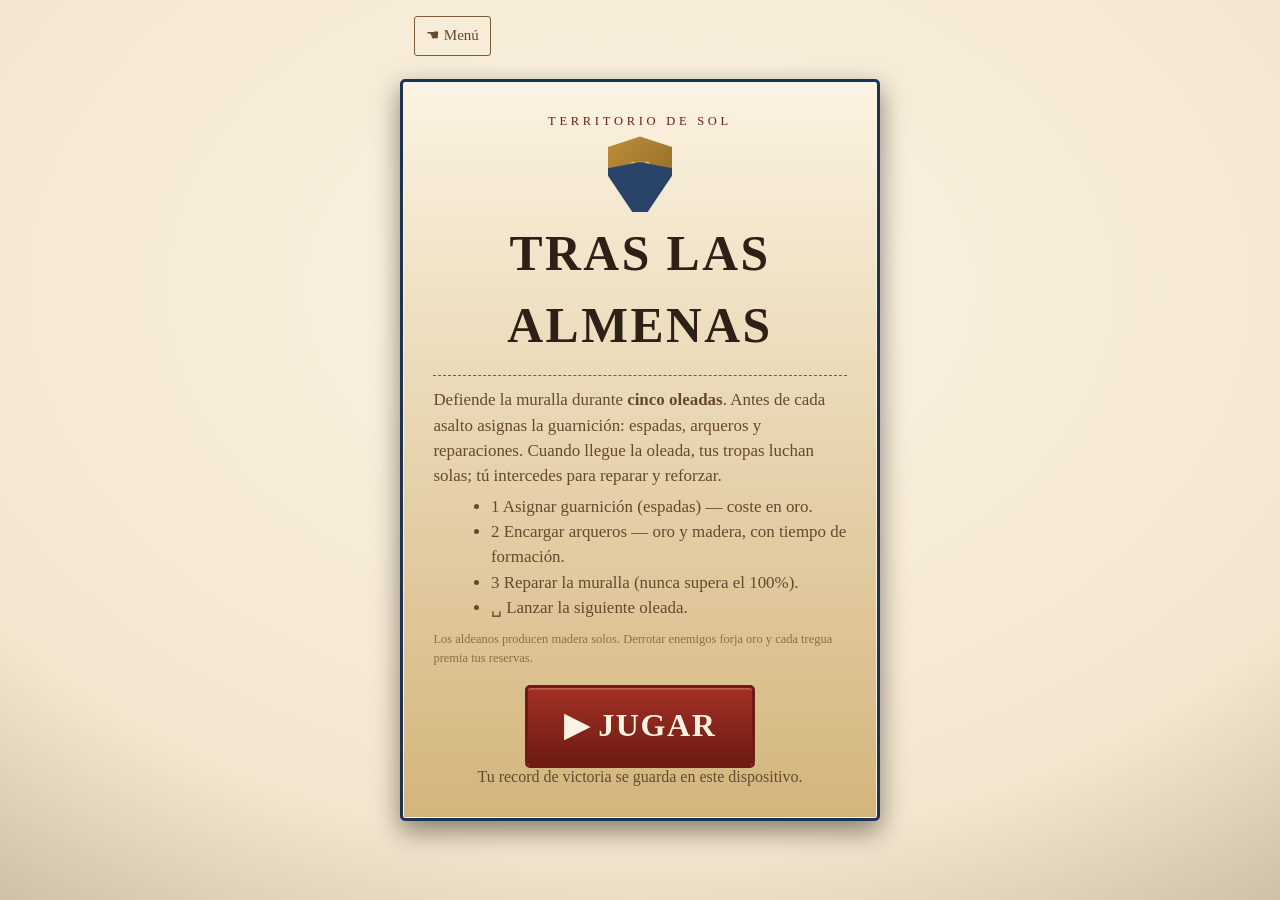
==== castillo.html @ dc5b3a31 "Minijuegos medievales (Sol solo): almenas, fragua y mensajero" ====
<!doctype html>
<html lang="es">
<head>
  <meta charset="utf-8">
  <meta name="viewport" content="width=device-width, initial-scale=1, viewport-fit=cover">
  <title>Tras las Almenas · Minijuegos Medievales</title>
  <link rel="stylesheet" href="style.css">
</head>
<body class="juego castillo">

<div class="marco">

  <a class="volver" href="index.html">Menú</a>
  <h1 class="titulo-juego">Tras las Almenas</h1>

  <!-- Pantalla de título (convenio del verificador) -->
  <div class="overlay" id="mj-titulo">
    <section class="panel-titulo">
      <div class="reino">Territorio de Sol</div>
      <div class="crest" role="img" aria-label="Escudo"></div>
      <h2>Tras las Almenas</h2>
      <div class="mecanica-texto">
        <p>Defiende la muralla durante <strong>cinco oleadas</strong>. Antes de cada asalto asignas
        la guarnición: espadas, arqueros y reparaciones. Cuando llegue la oleada, tus tropas luchan
        solas; tú intercedes para reparar y reforzar.</p>
        <ul>
          <li><span aria-hidden="true">1</span> Asignar guarnición (espadas) — coste en oro.</li>
          <li><span aria-hidden="true">2</span> Encargar arqueros — oro y madera, con tiempo de formación.</li>
          <li><span aria-hidden="true">3</span> Reparar la muralla (nunca supera el 100%).</li>
          <li><span aria-hidden="true">␣</span> Lanzar la siguiente oleada.</li>
        </ul>
        <p class="nota">Los aldeanos producen madera solos. Derrotar enemigos forja oro y cada tregua
        premia tus reservas.</p>
      </div>
      <button class="btn btn-jugar" id="btn-jugar" aria-label="Jugar Tras las Almenas">JUGAR</button>
      <p class="muted">Tu record de victoria se guarda en este dispositivo.</p>
    </section>
  </div>

  <!-- HUD -->
  <div class="hud" id="mj-hud" hidden>
    <span class="chip">🏰 <span class="etq">Muro</span> <span class="val" id="hud-muro">100%</span></span>
    <span class="chip">🪙 <span class="val" id="hud-oro">34</span></span>
    <span class="chip">🪵 <span class="val" id="hud-madera">10</span></span>
    <span class="chip">🪨 <span class="val" id="hud-piedra">8</span></span>
    <span class="chip">⚔ <span class="etq">Oleada</span> <span class="val" id="hud-oleada">1/5</span></span>
    <span class="chip">💀 <span class="etq">Bajas</span> <span class="val" id="hud-bajas">0</span></span>
    <div class="barra barra--lacre" role="progressbar" aria-label="Vida de la muralla" aria-valuenow="100" aria-valuemin="0" aria-valuemax="100" id="barra-muro">
      <span class="lleno" id="fill-muro" style="width:100%"></span>
    </div>
  </div>

  <!-- Escenario -->
  <div class="escenario">
    <canvas id="lienzo" width="640" height="360" aria-label="Campo de batalla: la muralla vista de perfil"></canvas>
    <div class="manto" aria-hidden="true"></div>
  </div>
  <p class="nota-canvas" id="mini-estado" role="status" aria-live="polite">Preparándote…</p>

  <!-- Paneles de reserva -->
  <div class="paneles" id="mj-paneles" hidden>
    <section class="panel">
      <h4>Guarnición</h4>
      <div class="filera"><span>Espadas</span><span class="val" id="pan-espadas">1</span></div>
      <div class="filera"><span>Arqueros</span><span class="val" id="pan-arqueros">0</span></div>
      <div class="progreso" id="forma-envol" hidden><span class="lleno" id="barra-forma" style="width:0%"></span></div>
    </section>
    <section class="panel">
      <h4>Reserva</h4>
      <div class="filera"><span>Monedas</span><span class="val" id="pan-monedas">34</span></div>
      <div class="filera"><span>Madera</span><span class="val" id="pan-madera">10</span></div>
      <div class="filera"><span>Piedra</span><span class="val" id="pan-piedra">8</span></div>
      <div class="filera"><span>Muro</span><span class="val" id="pan-muro">100%</span></div>
    </section>
  </div>

  <!-- Controles táctiles -->
  <div class="controles" id="mj-controles" hidden>
    <button class="tbtn" id="bt-asignar" aria-label="Reclutar una espada en la guarnición"><span class="tecla">1</span>Asignar</button>
    <button class="tbtn" id="bt-flechas" aria-label="Encargar un arquero"><span class="tecla">2</span>Flechas</button>
    <button class="tbtn" id="bt-reparar" aria-label="Reparar la muralla"><span class="tecla">3</span>Reparar</button>
    <button class="tbtn tbtn--lacre" id="bt-oleada" aria-label="Lanzar la siguiente oleada"><span class="tecla">␣</span>Oleada</button>
  </div>

</div>

<!-- Pantalla final (victoria/derrota) -->
<div class="overlay" id="mj-fin" hidden>
  <section class="panel-titulo panel--victoria">
    <div class="reino">Territorio de Sol</div>
    <div class="crest" role="img" aria-label="Escudo"></div>
    <h2 id="fin-titulo">Victoria</h2>
    <p id="fin-sub" class="muted">Las cinco oleadas han sido repelidas.</p>
    <div class="datos-grid" id="fin-datos"></div>
    <p class="record" id="fin-record"></p>
    <button class="btn btn--oro btn-rejugar" id="btn-rejugar" aria-label="Jugar de nuevo">Jugar de nuevo</button>
  </section>
</div>

<script>
(function () {
  "use strict";
  var $ = document.getElementById.bind(document);
  var lienzo = $("lienzo");
  var ctx = lienzo.getContext("2d");
  var reduce = (window.matchMedia && window.matchMedia("(prefers-reduced-motion: reduce)").matches);

  /* ------------------------------------------------------------------
     Geometría lógica (canvas 640x360)
     ------------------------------------------------------------------ */
  var W = 640, H = 360, G = 288;          // suelo en y=288
  var MURALLA_X = 366;                    // cara frontal de la muralla
  var GOLPE_X = 330;                      // donde se detienen los enemigos a asaltar
  var PUERTA_X = 432;                     // centro de arte de la puerta

  /* ------------------------------------------------------------------
     Economía
     ------------------------------------------------------------------ */
  var MURO_MAX = 100;
  var COSTO_ESPADA = 12;
  var COSTO_ARCO_ORO = 12, COSTO_ARCO_MADERA = 6;
  var TIEMPO_FORMA = 3.6;
  var COSTO_REPARO_ORO = 3, COSTO_REPARO_PIEDRA = 4, REPARO_CURA = 6;
  var TIC_ALDEANO = 2.4, MADERA_ALDEANO = 1;
  var DPS_ESPADA = 6, DANO_ARCO = 9;
  var BONO_BASE = 4;
  var ORO_MUERTO = { inf: 6, ariete: 16, torre: 22 };

  /* ------------------------------------------------------------------
     Enemigos: hp, velocidad, daño a muralla, cadencia, altura de arte
     ------------------------------------------------------------------ */
  var EST = {
    inf:    { hp: 34,  spd: 20, dmg: 6,  cd: 2.2, h: 26 },
    ariete: { hp: 110, spd: 8,  dmg: 17, cd: 2.1, h: 30 },
    torre:  { hp: 180, spd: 4,  dmg: 9,  cd: 0.5, h: 92 }
  };

  function composicion(n) {
    if (n === 1) return { inf: 7 };
    if (n === 2) return { inf: 8, ariete: 1 };
    if (n === 3) return { inf: 5, ariete: 2 };          // pico
    if (n === 4) return { inf: 7, ariete: 1, torre: 1 }; // recuperación
    if (n === 5) return { inf: 4, ariete: 2, torre: 2 }; // asalto final
    return { inf: 4, ariete: 1, torre: 1 };
  }

  /* ------------------------------------------------------------------
     Estado de partida
     ------------------------------------------------------------------ */
  var estado = "titulo";     // titulo | prep | oleada | victoria | derrota
  var muro, oro, madera, piedra, espadas, arqueros, oleada, bajas;
  var cola = [], enemigos = [], flechas = [], particulas = [];
  var formando = [];         // arqueros en formación {p}
  var aldeanoT = 0, fireT = 0, spawnT = 0, tiempoJuego = 0;

  var rafId = 0, rafCorriendo = false, pausado = false, ultimoT = 0;

  function nuevoDt(ahora) {
    var dt = (ahora - ultimoT) / 1000;
    ultimoT = ahora;
    return Math.min(dt, 0.05);
  }

  /* ------------------------------------------------------------------
     Toast y feedback
     ------------------------------------------------------------------ */
  var toastEl = null;
  function toast(txt, ms) {
    if (toastEl) toastEl.remove();
    toastEl = document.createElement("div");
    toastEl.className = "aviso";
    toastEl.textContent = txt;
    document.body.appendChild(toastEl);
    setTimeout(function () { if (toastEl) { toastEl.remove(); toastEl = null; } }, ms || 2000);
  }
  function flash(b) { b.classList.remove("is-flash"); void b.offsetWidth; b.classList.add("is-flash"); }
  function termino() { return estado === "victoria" || estado === "derrota"; }

  /* ------------------------------------------------------------------
     Acciones de los botones (jamás disabled; si no aplica, feedback)
     ------------------------------------------------------------------ */
  function accionAsignar() {
    if (termino()) return;
    if (oro >= COSTO_ESPADA) { oro -= COSTO_ESPADA; espadas++; toast("⚔ Guarnición reforzada"); }
    else { toast("Sin monedas para la espada (12)"); flash($("bt-asignar")); }
    sincronizarHUD();
  }
  function accionArqueros() {
    if (termino()) return;
    if (formando.length >= 3) { toast("Cuartel lleno: espera la formación"); flash($("bt-flechas")); return; }
    if (oro >= COSTO_ARCO_ORO && madera >= COSTO_ARCO_MADERA) {
      oro -= COSTO_ARCO_ORO; madera -= COSTO_ARCO_MADERA;
      formando.push({ p: 0 });
      toast("🏹 Arquero en formación");
    } else { toast("Faltan 12 monedas y 6 madera"); flash($("bt-flechas")); }
    sincronizarHUD();
  }
  function accionReparar() {
    if (termino()) return;
    if (muro >= MURO_MAX) { toast("La muralla está intacta"); flash($("bt-reparar")); chispas(PUERTA_X, G - 12, 6, "oro"); sincronizarHUD(); return; }
    if (oro >= COSTO_REPARO_ORO && piedra >= COSTO_REPARO_PIEDRA) {
      oro -= COSTO_REPARO_ORO; piedra -= COSTO_REPARO_PIEDRA;
      muro = Math.min(MURO_MAX, muro + REPARO_CURA);
      toast("🧱 Muralla reparada");
      chispas(PUERTA_X, G - 8, 8, "oro");
    } else { toast("Faltan 3 monedas y 4 piedra"); flash($("bt-reparar")); }
    sincronizarHUD();
  }
  function accionOleada() {
    if (termino()) return;
    if (estado === "prep") iniciarOleada();
    else { toast("La horda ya combate"); flash($("bt-oleada")); }
  }

  /* ------------------------------------------------------------------
     Oleadas
     ------------------------------------------------------------------ */
  function iniciarOleada() {
    estado = "oleada";
    cola.length = 0;
    var comp = composicion(oleada);
    Object.keys(comp).forEach(function (t) {
      for (var i = 0; i < comp[t]; i++) cola.push(t);
    });
    for (var i = cola.length - 1; i > 0; i--) {
      var j = Math.floor(Math.random() * (i + 1));
      var tmp = cola[i]; cola[i] = cola[j]; cola[j] = tmp;
    }
    spawnT = 0.7;
    toast("📯 Oleada " + oleada);
    sincronizarHUD();
  }

  function terminarOleada() {
    var bono = BONO_BASE + Math.floor(oro / 3) + Math.floor(madera / 3) + Math.floor(piedra / 4);
    oro += bono;
    sincronizarHUD();
    if (oleada >= 5) { victoria(); return; }
    oleada++;
    estado = "prep";
    toast("☕ Tregua · +" + bono + " monedas");
    sincronizarHUD();
  }

  function spawnEnemigo(tipo) {
    var s = EST[tipo];
    enemigos.push({ tipo: tipo, x: -30, hp: s.hp, maxHp: s.hp, cd: 0.6, muerto: false });
  }

  /* ------------------------------------------------------------------
     Combate
     ------------------------------------------------------------------ */
  function herir(e, dmg) {
    if (!e || e.muerto) return;
    e.hp -= dmg;
    if (e.hp <= 0) {
      e.muerto = true;
      if (e.x > 0) { bajas++; oro += ORO_MUERTO[e.tipo]; }
      esquirla(e.x, G - 18, e.tipo === "torre" ? 12 : 6);
    }
  }

  function combate(dt) {
    if (estado !== "oleada") return;

    for (var i = formando.length - 1; i >= 0; i--) {
      formando[i].p += dt / TIEMPO_FORMA;
      if (formando[i].p >= 1) { formando.splice(i, 1); arqueros++; }
    }

    // disparos
    fireT -= dt;
    if (fireT <= 0 && arqueros > 0) {
      var t = mejorBlanco();
      if (t) {
        for (var f = 0; f < Math.min(arqueros, 6); f++) {
          flechas.push({ x: MURALLA_X + 44 + f * 12, y: 124, tx: t.x, ty: t.y });
        }
        fireT = 0.8 / Math.max(0.4, arqueros * 0.6);
      }
    }

    // vuelo de flechas
    for (var a = flechas.length - 1; a >= 0; a--) {
      var fl = flechas[a];
      var ob = objetivoCercano(fl.tx, fl.ty);
      fl.tx = ob ? ob.x : fl.tx;
      fl.ty = ob ? (G - EST[ob.tipo].h + 8) : fl.ty;
      var dx = fl.tx - fl.x, dy = fl.ty - fl.y;
      var len = Math.sqrt(dx * dx + dy * dy);
      if (len > 1) { fl.x += dx / len * 440 * dt; fl.y += dy / len * 440 * dt; }
      if (len < 10) { if (ob) herir(ob, DANO_ARCO); flechas.splice(a, 1); }
    }

    // cuerpo a cuerpo de las espadas
    if (espadas > 0) {
      var m = combatiente();
      if (m) herir(m, DPS_ESPADA * espadas * dt);
    }

    // enemigos: avanzar + asaltar
    for (var e = enemigos.length - 1; e >= 0; e--) {
      var en = enemigos[e];
      if (en.muerto) { enemigos.splice(e, 1); continue; }
      if (en.x < GOLPE_X) {
        en.x += EST[en.tipo].spd * dt;
      } else {
        en.cd -= dt;
        if (en.cd <= 0) {
          en.cd = EST[en.tipo].cd;
          muro = Math.max(0, muro - EST[en.tipo].dmg);
          esquirla(en.x, G - EST[en.tipo].h / 2, 6);
          if (muro <= 0) { derrota(); return; }
        }
      }
    }

    // spawn
    spawnT -= dt;
    if (spawnT <= 0 && cola.length > 0) { spawnEnemigo(cola.shift()); spawnT = 0.85; }

    if (cola.length === 0 && enemigos.length === 0) terminarOleada();
  }

  function mejorBlanco() {
    var best = null, mx = -1e9;
    for (var i = 0; i < enemigos.length; i++) {
      if (!enemigos[i].muerto && enemigos[i].x > mx) { mx = enemigos[i].x; best = enemigos[i]; }
    }
    return best;
  }
  function combatiente() {
    var best = null, dmin = 1e9;
    for (var i = 0; i < enemigos.length; i++) {
      var d = Math.abs(enemigos[i].x - (GOLPE_X + 10));
      if (!enemigos[i].muerto && d < dmin) { dmin = d; best = enemigos[i]; }
    }
    return best;
  }
  function objetivoCercano(x, y) {
    var best = null, dmin = 1e9;
    for (var i = 0; i < enemigos.length; i++) {
      var e = enemigos[i];
      if (e.muerto) continue;
      var oy = G - EST[e.tipo].h + 8;
      var d = (e.x - x) * (e.x - x) + (oy - y) * (oy - y);
      if (d < dmin) { dmin = d; best = e; }
    }
    return best;
  }

  /* ------------------------------------------------------------------
     Partículas
     ------------------------------------------------------------------ */
  function esquirla(x, y, f) {
    if (reduce || particulas.length > CAP_PART) return;
    for (var i = 0; i < 6; i++) {
      particulas.push({
        x: x, y: y, vx: (Math.random() - 0.5) * 70, vy: -Math.random() * 90 - 24,
        r: 2 + Math.random() * 2, life: 0.55, max: 0.85,
        col: f > 9 ? [200, 120, 60] : [160, 140, 100]
      });
    }
  }
  function chispas(x, y, n, pal) {
    if (reduce || particulas.length > CAP_PART) return;
    for (var i = 0; i < n; i++) {
      particulas.push({
        x: x, y: y, vx: (Math.random() - 0.5) * 100, vy: -Math.random() * 120 - 20,
        r: 2 + Math.random() * 2, life: 0.4, max: 0.7,
        col: pal === "oro" ? [240, 210, 120] : [255, 180, 90]
      });
    }
  }

  // constante compartida de cap de partículas (ambas creadoras consentron en el mismo tope)
  var CAP_PART = 140;

  /* ------------------------------------------------------------------
     HUD
     ------------------------------------------------------------------ */
  function r(x) { return Math.max(0, Math.round(x)); }
  function sincronizarHUD() {
    set("hud-muro", r(muro) + "%");
    $("fill-muro").style.width = r(muro) + "%";
    $("barra-muro").setAttribute("aria-valuenow", String(r(muro)));
    set("hud-oro", oro); set("hud-madera", madera); set("hud-piedra", piedra);
    set("hud-oleada", oleada + "/5"); set("hud-bajas", bajas);
    set("pan-espadas", espadas); set("pan-arqueros", arqueros);
    set("pan-monedas", oro); set("pan-madera", madera); set("pan-piedra", piedra);
    set("pan-muro", r(muro) + "%");

    var ev = $("forma-envol");
    if (formando.length > 0) { ev.hidden = false; $("barra-forma").style.width = Math.round(formando[0].p * 100) + "%"; }
    else ev.hidden = true;

    $("mini-estado").textContent = estado === "oleada"
      ? "⚔ Oleada " + oleada + " — Espadas " + espadas + " · Arqueros " + arqueros + " · Bajas " + bajas
      : estado === "prep" ? "☕ Oleada " + oleada + "/5 — asigna y lanza 🎺" : estado;
  }
  function set(id, val) { document.getElementById(id).textContent = val; }

  /* ------------------------------------------------------------------
     Dibujo
     ------------------------------------------------------------------ */
  function colorCielo(t) {
    t = Math.max(0, Math.min(1, t));
    var a = [120, 150, 215], b = [56, 28, 24];
    return [Math.round(a[0] + (b[0] - a[0]) * t), Math.round(a[1] + (b[1] - a[1]) * t), Math.round(a[2] + (b[2] - a[2]) * t)];
  }

  function pintar(dt) {
    ctx.save();
    ctx.scale(lienzo.width / W, lienzo.height / H);

    var t = estado === "oleada" ? Math.min(1, (oleada - 1) / 4) : 0;
    var cielo = colorCielo(t);
    var grad = ctx.createLinearGradient(0, 0, 0, G);
    grad.addColorStop(0, "rgb(" + cielo[0] + "," + cielo[1] + "," + cielo[2] + ")");
    grad.addColorStop(0.55, "#e6d2ae");
    grad.addColorStop(1, "#d3b57c");
    ctx.fillStyle = grad; ctx.fillRect(0, 0, W, G);

    // sol
    ctx.beginPath(); ctx.arc(80, 120, 26, 0, Math.PI * 2);
    ctx.fillStyle = "rgba(255,224,150,0.95)"; ctx.fill();

    // lejanía
    ctx.fillStyle = "rgba(90,70,45,0.3)";
    ctx.beginPath(); ctx.moveTo(0, G); ctx.quadraticCurveTo(W * 0.3, G - 50, W * 0.6, G - 26); ctx.lineTo(W, G); ctx.closePath(); ctx.fill();

    // tierra
    ctx.fillStyle = "#7a5b37"; ctx.fillRect(0, G, W, H - G);
    ctx.fillStyle = "rgba(40,26,12,0.2)";
    for (var i = 0; i < 40; i++) ctx.fillRect((i * 31) % W, G + 2 + (i * 7) % 22, 3, 2);

    // muralla
    ctx.fillStyle = muro >= MURO_MAX * 0.5 ? "#a68b6b" : "#8f7152";
    ctx.fillRect(MURALLA_X, 108, W - MURALLA_X, G - 108);
    ctx.fillStyle = "rgba(40,26,15,0.4)";
    for (var y = 118; y < G; y += 13) ctx.fillRect(MURALLA_X, y, W - MURALLA_X, 1);
    ctx.fillStyle = "#8f7152";
    for (var m = MURALLA_X; m < W; m += 26) ctx.fillRect(m, 120, 14, 10);
    // bastión
    ctx.fillStyle = "#9a7d5c"; ctx.fillRect(W - 64, 150, 64, G - 150);
    ctx.fillStyle = "#8f7152";
    for (var m2 = W - 64; m2 < W; m2 += 20) ctx.fillRect(m2, 158, 12, 9);

    // puerta
    ctx.fillStyle = "#3e2818";
    ctx.beginPath(); ctx.moveTo(PUERTA_X - 26, G); ctx.lineTo(PUERTA_X - 26, G - 46); ctx.arc(PUERTA_X, G - 46, 26, Math.PI, 0); ctx.lineTo(PUERTA_X + 26, G); ctx.closePath(); ctx.fill();

    bandera();
    dibujarEspadas();
    for (var ej = 0; ej < enemigos.length; ej++) dibujarEnemigo(enemigos[ej]);

    // flechas
    ctx.strokeStyle = "#3a2413"; ctx.lineWidth = 1.6;
    for (var k = 0; k < flechas.length; k++) {
      ctx.beginPath(); ctx.moveTo(flechas[k].x, flechas[k].y); ctx.lineTo(flechas[k].x - 9, flechas[k].y + 7); ctx.stroke();
    }

    // partículas (avanzan con el dt real ya acotado por nuevoDt)
    for (var p = particulas.length - 1; p >= 0; p--) {
      var pt = particulas[p];
      pt.life -= dt; pt.x += pt.vx * dt; pt.y += pt.vy * dt; pt.vy += 50 * dt;
      if (pt.life <= 0) { particulas.splice(p, 1); continue; }
      var al = Math.max(0, pt.life / pt.max);
      ctx.globalAlpha = al;
      ctx.fillStyle = "rgb(" + pt.col.join(",") + ")";
      ctx.beginPath(); ctx.arc(pt.x, pt.y, pt.r * (0.4 + al), 0, Math.PI * 2); ctx.fill();
    }
    ctx.globalAlpha = 1;

    // viñeta
    ctx.fillStyle = "rgba(30,20,10,0.08)"; ctx.fillRect(0, 0, W, H);

    // etiqueta superior
    ctx.fillStyle = estado === "oleada" ? "#a33024" : "#2e4a74";
    ctx.font = "bold 17px Georgia, serif";
    ctx.fillText((estado === "oleada" ? "⚔ OLEADA " : "☕ OLEADA ") + oleada + " / 5", 16, 24);

    ctx.restore();
  }

  function bandera() {
    ctx.strokeStyle = "#241f1a"; ctx.lineWidth = 3;
    ctx.beginPath(); ctx.moveTo(PUERTA_X, 60); ctx.lineTo(PUERTA_X + 34, 74); ctx.lineTo(PUERTA_X, 84); ctx.closePath();
    ctx.fillStyle = "#a33024"; ctx.fill();
  }

  function dibujarEspadas() {
    var n = Math.min(espadas, 12);
    for (var i = 0; i < n; i++) {
      var x = PUERTA_X - 52 + (i % 4) * 13;
      var y = G - 24 - Math.floor(i / 4) * 5;
      ctx.fillStyle = "#6a4a2a"; ctx.fillRect(x - 4, y - 12, 8, 15);
      ctx.fillStyle = "#c9b98b"; ctx.beginPath(); ctx.arc(x, y - 14, 5, Math.PI, 0); ctx.fill();
      ctx.strokeStyle = "#cfcfcf"; ctx.lineWidth = 1.5;
      ctx.beginPath(); ctx.moveTo(x + 4, y - 6); ctx.lineTo(x + 4, y - 20); ctx.stroke();
    }
  }

  function dibujarEnemigo(e) {
    var s = EST[e.tipo], x = e.x, yb = G;
    if (e.tipo === "inf") {
      ctx.fillStyle = "#9a2a20"; ctx.fillRect(x - 5, yb - 24, 10, 18);
      ctx.fillStyle = "#6e1c13"; ctx.fillRect(x - 5, yb - 24, 4, 16);
      ctx.fillStyle = "#c9b9a0"; ctx.beginPath(); ctx.arc(x, yb - 27, 5, Math.PI, 0); ctx.fill();
    } else if (e.tipo === "ariete") {
      ctx.fillStyle = "#5a3c28"; ctx.fillRect(x - 30, yb - 16, 52, 10);
      ctx.fillStyle = "#3a2c1a"; ctx.beginPath(); ctx.arc(x - 26, yb - 11, 8, 0, Math.PI * 2); ctx.fill();
      ctx.fillStyle = "#8a6a46"; ctx.beginPath(); ctx.arc(x + 26, yb - 6, 9, 0, Math.PI * 2); ctx.fill();
      ctx.strokeStyle = "#241f1a"; ctx.lineWidth = 3;
      ctx.beginPath(); ctx.moveTo(x - 26, yb - 12); ctx.lineTo(x + 4, yb - 10); ctx.moveTo(x + 8, yb - 10); ctx.lineTo(x + 26, yb - 8); ctx.stroke();
    } else {
      ctx.fillStyle = "#6e4f2f"; ctx.fillRect(x - 16, yb - 86, 32, 86);
      ctx.fillStyle = "#5a3c28"; ctx.fillRect(x - 16, yb - 86, 32, 9); ctx.fillRect(x - 16, yb - 56, 32, 9);
      ctx.fillStyle = "#3a2c1a"; ctx.beginPath(); ctx.moveTo(x - 20, yb - 86); ctx.lineTo(x, yb - 100); ctx.lineTo(x + 20, yb - 86); ctx.closePath(); ctx.fill();
    }
    if (e.hp < e.maxHp) {
      var w = e.tipo === "inf" ? 12 : 24;
      var by = yb - (e.tipo === "inf" ? 50 : 110);
      ctx.fillStyle = "#16100c"; ctx.fillRect(x - w / 2, by - 6, w, 3);
      ctx.fillStyle = e.hp / e.maxHp > 0.3 ? "#8fae5a" : "#c0392b";
      ctx.fillRect(x - w / 2, by - 6, w * Math.max(0, e.hp / e.maxHp), 3);
    }
  }

  /* ------------------------------------------------------------------
     Bucle principal
     ------------------------------------------------------------------ */
  function bucle(ahora) {
    if (!rafCorriendo) return;
    if (pausado) { rafId = requestAnimationFrame(bucle); return; }
    var dt = nuevoDt(ahora);
    var esOleada = estado === "oleada";
    if (esOleada) combate(dt);

    // producción pasiva de madera (aldeanos) y cronómetro
    tiempoJuego += dt;
    aldeanoT -= dt;
    if (aldeanoT <= 0) { madera += MADERA_ALDEANO; aldeanoT = TIC_ALDEANO; sincronizarHUD(); }
    if (esOleada) sincronizarHUD();

    pintar(dt);
    rafId = requestAnimationFrame(bucle);
  }

  document.addEventListener("visibilitychange", function () {
    pausado = document.hidden;
    if (!pausado) ultimoT = performance.now();
  });

  /* ------------------------------------------------------------------
     Inicio / reinicio
     ------------------------------------------------------------------ */
  function reset() {
    muro = MURO_MAX; oro = 34; madera = 10; piedra = 8;
    espadas = 1; arqueros = 0; oleada = 1; bajas = 0;
    cola.length = 0; enemigos.length = 0; flechas.length = 0; particulas.length = 0; formando.length = 0;
    aldeanoT = TIC_ALDEANO; fireT = 0; spawnT = 0.7; tiempoJuego = 0;
  }

  function iniciarLoop() {
    if (rafCorriendo) cancelAnimationFrame(rafId);
    rafCorriendo = true; ultimoT = performance.now();
    rafId = requestAnimationFrame(bucle);
  }
  function detenerLoop() { rafCorriendo = false; if (rafId) cancelAnimationFrame(rafId); }

  function empiezaJuego() {
    $("mj-titulo").classList.add("is-hidden");
    $("mj-hud").hidden = false;
    $("mj-paneles").hidden = false;
    $("mj-controles").hidden = false;
    $("mj-fin").hidden = true;
    reset();
    estado = "prep";
    sincronizarHUD();
    ajustarLienzo();
    iniciarLoop();
  }

  /* ------------------------------------------------------------------
     Resultados
     ------------------------------------------------------------------ */
  function finalizar(ganado, titulo, sub) {
    detenerLoop();
    estado = ganado ? "victoria" : "derrota";
    var pts = calcularPuntos();
    var key = "minijuegos-medievales.castillo.record";
    var previo = 0;
    try { previo = parseInt(localStorage.getItem(key) || "0", 10) || 0; } catch (e) {}
    if (ganado && pts > previo) { try { localStorage.setItem(key, String(pts)); } catch (e) {} }

    // aspecto del panel final: victoria = dorado, derrota = lacre/rojo
    var panel = $("mj-fin").querySelector(".panel-titulo");
    panel.classList.toggle("panel--victoria", !!ganado);
    panel.classList.toggle("panel--derrota", !ganado);

    $("fin-titulo").textContent = titulo;
    $("fin-sub").textContent = sub;
    $("fin-record").textContent = ganado
      ? (previo ? "Record anterior: " + previo : "¡Nuevo record guardado!")
      : "Record por victoria: " + previo;

    var grid = $("fin-datos");
    grid.innerHTML = "";
    [
      [pts, "Puntuación"],
      [Math.max(0, Math.round(muro)), "Muralla restante"],
      [bajas, "Bajas de la horda"],
      [oro + madera + piedra, "Reserva total"]
    ].forEach(function (c) {
      var d = document.createElement("div");
      d.innerHTML = "<span>" + c[1] + "</span><b>" + c[0] + "</b>";
      grid.appendChild(d);
    });
    $("mj-fin").hidden = false;
  }

  function calcularPuntos() {
    return Math.round(muro * 2 + bajas * 1.6 + (oro + madera + piedra) * 0.9 + Math.max(0, 240 - tiempoJuego) * 1.4);
  }
  function victoria() { finalizar(true, "La defensa resiste", "Cinco oleadas repelidas. Reina la calma al otro lado del valle."); }
  function derrota() { finalizar(false, "La muralla cae", "La horda irrumpió en la " + oleada + "ª oleada. Vuelve a intentarlo."); }

  /* ------------------------------------------------------------------
     Canvas
     ------------------------------------------------------------------ */
  function ajustarLienzo() {
    var dpr = Math.min(window.devicePixelRatio || 1, 2);
    var r = lienzo.getBoundingClientRect();
    if (r.width > 0) { lienzo.width = Math.round(r.width * dpr); lienzo.height = Math.round(r.height * dpr); }
  }
  window.addEventListener("resize", ajustarLienzo);
  window.addEventListener("orientationchange", ajustarLienzo);

  /* ------------------------------------------------------------------
     Eventos
     ------------------------------------------------------------------ */
  $("btn-jugar").addEventListener("click", empiezaJuego);
  $("btn-rejugar").addEventListener("click", empiezaJuego);
  $("bt-asignar").addEventListener("click", function (ev) { flash(ev.currentTarget); accionAsignar(); });
  $("bt-flechas").addEventListener("click", function (ev) { flash(ev.currentTarget); accionArqueros(); });
  $("bt-reparar").addEventListener("click", function (ev) { flash(ev.currentTarget); accionReparar(); });
  $("bt-oleada").addEventListener("click", function (ev) { flash(ev.currentTarget); accionOleada(); });

  window.addEventListener("keydown", function (ev) {
    if (ev.repeat) return;
    var k = ev.key;
    if (estado === "titulo") { if (k === "Enter") empiezaJuego(); return; }
    if (estado === "victoria" || estado === "derrota") {
      if (k === "Enter" || k === " ") { ev.preventDefault(); empiezaJuego(); }
      return;
    }
    if (k === " " || k === "ArrowUp" || k === "ArrowDown") ev.preventDefault();
    if (k === "1" || k === "ArrowUp") accionAsignar();
    else if (k === "2") accionArqueros();
    else if (k === "3" || k === "ArrowDown") accionReparar();
    else if (k === " " || k === "ArrowRight") accionOleada();
  });

  reset();
  sincronizarHUD();
})();
</script>

</body>
</html>
---- style.css ----
/* ============================================================================
   MINIJUEGOS MEDIEVALES — style.css
   Estética: pergamino ilustrado → arcade artesanal.
   Sin dependencias ni recursos externos (CSS puro, fuentes del sistema).
   Arquitectura compartida para el menú y los 3 juegos. Clases generales y
   modificadores por <body class="juego castillo|fragua|heraldo">.
   ========================================================================== */

/* ---------------------------------------------------------------------------
   1 · TOKENS
--------------------------------------------------------------------------- */
:root {
  /* ---- paleta: pergamino cálido, tinta sepia, lacre, azul heráldico, oro ---- */
  --perga-alto: #fbf3e2;   /* pergamino claro (fondos elevados) */
  --perga:      #f3e6cf;   /* pergamino medio (fondo general) */
  --perga-som:  #e6d2ae;   /* pergamino sombreado */
  --perga-dor:  #d3b57c;   /* pergamino envejecido (detalles) */
  --tinta:      #2c2017;   /* tinta sepia oscura (texto principal) */
  --tinta-bla:  #65492f;   /* tinta media (subtextos) */
  --tinta-ten:  #8a6f4d;   /* tinta tenue (leyendas) */
  --sepia:      #7a5b37;
  --lacre:      #a33024;   /* rojo de lacre */
  --lacre-osc:  #6e1c13;
  --azul:       #2e4a74;   /* azul heráldico */
  --azul-osc:   #1e3352;
  --oro:        #bd8f3b;   /* oro envejecido */
  --oro-cl:     #dab45e;
  --oro-osc:    #8a6523;
  --tierra:     #6a4a2a;
  --tierra-cl:  #9c7c47;
  --caron:      #241f1a;   /* carbón / hierro */
  --verda:      #4a6b3a;   /* verde bosque (vida) */
  --acento:     var(--lacre); /* hue por defecto (cada juego lo modula) */

  /* ---- tipografía local (sin webfonts) ---- */
  --fuente-dis:      Georgia, "Palatino Linotype", "Book Antiqua", Palatino, "Times New Roman", serif;
  --fuente-cuerpo:   "Palatino Linotype", Georgia, "Times New Roman", serif;
  --fuente-mono:     "Courier New", "Consolas", monospace;

  /* ---- geometría ---- */
  --r-borde:   5px;      /* esquinas suaves pero cuadradas, nada "SaaS" */
  --min-touch: 48px;     /* objetivo táctil mínimo */

  /* ---- ritmo tipográfico fluido (clamp) ---- */
  --t-xxs:   clamp(0.68rem, 0.70rem + 0.1vw, 0.80rem);
  --t-xs:    clamp(0.80rem, 0.82rem + 0.2vw, 0.94rem);
  --t-sm:    clamp(0.92rem, 0.94rem + 0.2vw, 1.06rem);
  --t-md:    clamp(1.05rem, 1.12rem + 0.5vw, 1.35rem);
  --t-lg:    clamp(1.35rem, 1.55rem + 1.0vw, 2.00rem);
  --t-xl:    clamp(1.90rem, 2.30rem + 1.7vw, 3.10rem);
  --t-xxl:   clamp(2.50rem, 3.20rem + 2.4vw, 4.30rem);
}

/* ---------------------------------------------------------------------------
   2 · RESET + BASE
--------------------------------------------------------------------------- */
*, *::before, *::after { box-sizing: border-box; margin: 0; }

/* hidden siempre gana a cualquier display autor (overlays, hud, etc.) */
[hidden] { display: none !important; }

html { -webkit-text-size-adjust: 100%; text-size-adjust: 100%; }

body {
  font-family: var(--fuente-cuerpo);
  color: var(--tinta);
  background-color: var(--perga);
  min-height: 100vh;
  line-height: 1.45;
  overflow-x: hidden;
}
img, canvas, svg, video { max-width: 100%; display: block; }
button { font: inherit; cursor: pointer; touch-action: manipulation; }
input, textarea, select { font: inherit; }

/* Canvas de juego: el dedo no debe disparar scroll/zoom sobre el lienzo. */
canvas { touch-action: none; }

/* Franja segura (móviles con barra inferior / gestos) */
@supports (padding: max(1px)) {
  body { padding-bottom: max(0px, env(safe-area-inset-bottom)); }
}

/* Foco visible inequívoco */
:focus-visible {
  outline: 3px solid var(--oro-cl);
  outline-offset: 3px;
  box-shadow: 0 0 0 4px var(--perga-alto);
}
::selection { background: var(--sepia); color: var(--perga-alto); }

/* Reducción de movimiento */
@media (prefers-reduced-motion: reduce) {
  *, *::before, *::after {
    animation-duration: 0.001ms !important;
    animation-iteration-count: 1 !important;
    transition-duration: 0.001ms !important;
    scroll-behavior: auto !important;
  }
}

/* ---------------------------------------------------------------------------
   3 · HOJA DE PERGAMINO (página general: fondo, marco, filigrana)
--------------------------------------------------------------------------- */
.page {
  min-height: 100vh;
  padding: clamp(0.6rem, 0.8rem + 0.6vw, 1.4rem) clamp(0.75rem, 1rem + 1vw, 2rem);
  display: flex;
  flex-direction: column;
  align-items: center;
}

.papel {
  position: relative;
  width: min(96vw, 940px);
  background:
    radial-gradient(circle at 50% 18%, var(--perga-alto) 0%, var(--perga) 38%, var(--perga-som) 100%);
  border: 3px solid var(--sepia);
  box-shadow:
    inset 0 0 0 1px var(--perga-dor),
    inset 0 0 46px rgba(58, 37, 15, 0.12),
    0 8px 24px rgba(52, 34, 18, 0.35);
  padding: clamp(1rem, 1.2rem + 0.8vw, 2rem);
}
/* doble marco interior */
.papel::before {
  content: "";
  position: absolute; inset: 9px;
  border: 1px solid var(--tierra-cl);
  opacity: 0.55;
  pointer-events: none;
}

/* Filigrana horizontal con gema central */
.filig { display: flex; align-items: center; gap: 1.1rem; margin-block: 0.9rem; }
.filig::before, .filig::after {
  content: "";
  flex: 1; height: 2px;
  background: linear-gradient(90deg, transparent, var(--oro), transparent);
  opacity: 0.6;
}
.filig > .gema { color: var(--oro); font-size: var(--t-sm); line-height: 1; }

/* ---------------------------------------------------------------------------
   4 · TIPOGRAFÍA UTILITARIA
--------------------------------------------------------------------------- */
h1, h2, h3 { font-family: var(--fuente-dis); font-weight: 700; }
.versalitas {
  text-transform: uppercase;
  letter-spacing: 0.08em;
}
.centrado { text-align: center; }
.muted { color: var(--tinta-bla); }
.tenue { color: var(--tinta-ten); }

/* rótulo pequeño de heráldica (mini-mayúsculas espaciado) */
.rotulo {
  font-family: var(--fuente-dis);
  font-size: var(--t-xxs);
  text-transform: uppercase;
  letter-spacing: 0.18em;
  color: var(--oro-osc);
}

/* ---------------------------------------------------------------------------
   5 · BOTONES
--------------------------------------------------------------------------- */
.btn {
  display: inline-flex; align-items: center; justify-content: center; gap: 0.5rem;
  min-height: var(--min-touch);
  padding: 0.7rem 1.5rem;
  font-family: var(--fuente-dis);
  font-size: var(--t-md);
  letter-spacing: 0.05em;
  border: 2px solid var(--lacre-osc);
  background: linear-gradient(var(--lacre), var(--lacre-osc));
  color: var(--perga-alto);
  border-radius: var(--r-borde);
  box-shadow: 0 3px 0 var(--lacre-osc), inset 0 1.5px rgba(255, 214, 180, 0.30);
  cursor: pointer; user-select: none;
  transition: transform 90ms ease, box-shadow 90ms ease, filter 120ms ease;
  text-decoration: none;
}
.btn:hover, .btn:focus { filter: brightness(1.10); }
.btn:active { transform: translateY(2px); box-shadow: 0 1px 0 var(--lacre-osc); }

.btn--oro {
  background: linear-gradient(var(--oro), var(--oro-osc));
  border-color: var(--oro-osc);
  color: var(--caron);
  box-shadow: 0 3px 0 var(--oro-osc), inset 0 1.5px rgba(255, 240, 190, 0.45);
}
.btn--papel {
  background: linear-gradient(var(--perga-alto), var(--perga-dor));
  border-color: var(--sepia);
  color: var(--tinta);
  box-shadow: 0 3px 0 rgba(90, 63, 32, 0.5);
}
.btn--hueco {
  background: transparent; border: 2px solid currentColor; color: inherit;
  box-shadow: none;
}
.btn--pequeno { min-height: 44px; padding: 0.45rem 1rem; font-size: var(--t-sm); }
.btn--ancho { width: 100%; }

/* botón JUGAR — principal de la titular (convenio: #btn-jugar) */
.btn-jugar {
  min-width: 11rem;
  font-family: var(--fuente-dis);
  font-size: var(--t-lg);
  font-weight: 700;
  padding: 0.85rem 2.2rem;
  border-width: 3px;
}
.btn-jugar::before { content: "▶ "; }

/* ---------------------------------------------------------------------------
   6 · ESTADOS COMUNES (los juegos los reutilizan)
--------------------------------------------------------------------------- */
.is-hidden { display: none !important; }
.is-invis { visibility: hidden; }
.is-flash { animation: tap-flash 0.35s steps(2) both; }
@keyframes tap-flash { 0%, 100% { opacity: 1; } 50% { opacity: 0.15; } }
.is-mono { font-family: var(--fuente-mono); }
.is-faded { opacity: 0.55; }
.is-victoria { animation: eyeblink 7s ease-in-out; }
@keyframes eyeblink { 0%, 100% { transform: scale(1); } 50% { transform: scale(1.06); } }

.sello-pausa {
  position: absolute; inset: 0; z-index: 10;
  display: grid; place-items: center;
  background: rgba(47, 34, 20, 0.32);
}
.sello-pausa .sello {
  width: 118px; height: 118px; border-radius: 50%;
  border: 8px double var(--lacre);
  background: radial-gradient(var(--perga-alto), var(--perga-dor));
  display: grid; place-items: center; text-align: center;
  font-family: var(--fuente-dis);
  font-size: var(--t-sm); letter-spacing: 0.22em;
  color: var(--lacre-osc);
  text-transform: uppercase;
}

/* ---------------------------------------------------------------------------
   7 · CABECERA Y PIE DEL MENÚ
--------------------------------------------------------------------------- */
.cabecera { padding: 0.4rem 0 0.2rem; text-align: center; }
.cabecera .reino {
  font-family: var(--fuente-dis);
  font-size: var(--t-xxs);
  font-weight: 700;
  letter-spacing: 0.42em; text-transform: uppercase;
  color: var(--lacre-osc);
}
.cabecera h1 {
  font-size: var(--t-xxl);
  text-transform: uppercase; letter-spacing: 0.04em;
  color: var(--tinta);
  text-shadow: 0 2px 0 var(--perga-som);
}
.cabecera .sub {
  margin: 0.55em auto 0;
  max-width: 46ch; text-align: center;
  font-size: var(--t-md);
  color: var(--tinta-bla);
}

/* Escudo de armas (crest) con clip-path, sin imágenes */
.crest {
  width: clamp(52px, 58px + 1.6vw, 84px);
  aspect-ratio: 1 / 1.18;
  margin: 0 auto 0.35rem;
  clip-path: polygon(50% 0%, 100% 14%, 100% 52%, 62% 100%, 38% 100%, 0% 52%, 0% 14%);
  background: linear-gradient(135deg, var(--oro), var(--oro-osc));
  display: grid; place-items: center;
}
.crest::before {
  content: "";
  position: absolute; inset: 18%;
  clip-path: inherit;
  background: linear-gradient(135deg, var(--azul), var(--azul-osc));
}
.crest::after {
  content: "♜";
  font-size: var(--t-lg); color: var(--oro-cl);
  text-shadow: 0 1px 0 rgba(255, 226, 150, 0.5);
}

.pie {
  text-align: center;
  margin-top: 1.8rem;
  font-size: var(--t-xxs); color: var(--tinta-ten);
}
.pie::before { content: "⸙  "; color: var(--oro); font-size: var(--t-sm); }

/* ---------------------------------------------------------------------------
   8 · MENÚ: TARJETAS (enlaces táctiles grandes con portada CSS)
--------------------------------------------------------------------------- */
.menu {
  display: grid;
  grid-template-columns: repeat(auto-fill, minmax(260px, 1fr));
  gap: clamp(1.1rem, 1.4rem + 0.8vw, 2rem);
  justify-content: center;
  width: 100%;
  max-width: 900px;
  margin: 1.2rem auto 0;
}
.card {
  position: relative;
  display: flex; flex-direction: column;
  min-height: 320px;
  background: linear-gradient(var(--perga-alto), var(--perga-dor));
  border: 2px solid var(--sepia);
  border-radius: var(--r-borde);
  box-shadow: 0 5px 14px rgba(48, 32, 16, 0.22);
  text-decoration: none; color: inherit;
  transition: transform 140ms ease, box-shadow 140ms ease;
}
.card:hover, .card:focus-visible {
  transform: translateY(-4px);
  box-shadow: 0 12px 26px rgba(60, 32, 16, 0.38);
}
.card:focus-visible { outline: 3px solid var(--oro-cl); outline-offset: 3px; }

.card .cuerpo {
  padding: 0.9rem 1.05rem 1.1rem;
  display: flex; flex-direction: column; flex: 1;
}
.card h2 {
  font-size: var(--t-lg); color: var(--tinta);
  margin-bottom: 0.3rem;
}
.card .mecanica { font-size: var(--t-sm); color: var(--tinta-bla); line-height: 1.4; }
.card .etiqueta {
  align-self: flex-start;
  font-family: var(--fuente-dis);
  font-size: var(--t-xxs); text-transform: uppercase;
  letter-spacing: 0.14em; color: var(--azul-osc);
  background: rgba(46, 74, 116, 0.09);
  border: 1px solid var(--azul);
  padding: 0.18rem 0.6rem; margin-top: 0.7rem;
}
.card .play-row {
  margin-top: auto; padding-top: 0.9rem;
  display: flex; align-items: center;
  gap: 0.7rem;
}
.card .sello-lacre {
  flex: none;
  width: 46px; height: 46px; border-radius: 50%;
  background: radial-gradient(circle at 34% 30%, var(--lacre), var(--lacre-osc));
  box-shadow: 0 2px 0 var(--lacre-osc), inset 0 1px rgba(255, 220, 180, 0.4);
  color: var(--perga-alto);
  display: grid; place-items: center;
  font-family: var(--fuente-mono); font-size: var(--t-sm);
}
.card .promesa {
  flex: 1; text-align: right;
  font-family: var(--fuente-dis);
  font-size: var(--t-sm); letter-spacing: 0.14em;
  text-transform: uppercase; color: var(--lacre-osc);
}
.card .promesa::after { content: " ➤"; }

/* ---------------------------------------------------------------------------
   9 · PORTADAS — escenas decorativas 100% CSS (sin imágenes ni red)
   Cada una antevista la mecánica de su juego.
--------------------------------------------------------------------------- */
.portada {
  position: relative;
  aspect-ratio: 16 / 9;
  overflow: hidden;
  border-bottom: 2px solid var(--sepia);
}
.portada::after {   /* sello de lacre en esquina */
  content: "";
  position: absolute; right: 7px; top: 7px;
  width: 24px; height: 24px; border-radius: 50%;
  background: radial-gradient(circle at 34% 30%, var(--lacre), var(--lacre-osc));
  opacity: 0.95;
}

/* ---------- Portada 1 · CASTILLO: muralla en perfil besando el sol ---------- */
.escena-castillo { position: absolute; inset: 0; }
.escena-castillo .cielo {
  position: absolute; inset: 0;
  background: linear-gradient(180deg, #c9a86c, #e8c98e 45%, #f3d9a8);
}
.escena-castillo .sol {
  position: absolute; top: 10%; right: 13%;
  width: 44px; height: 44px; border-radius: 50%;
  background: radial-gradient(circle at 40% 35%, #ffdf96, #f2b64d);
  box-shadow: 0 0 0 6px rgba(240, 196, 110, 0.45);
}
.escena-castillo .muralla {
  position: absolute; left: 14%; right: 14%; bottom: 8%;
  height: 52%;
  background: linear-gradient(90deg, var(--tierra-cl), var(--tierra));
  border-radius: 6px 6px 0 0;
}
.escena-castillo .almenas {
  position: absolute; top: 0; left: 0; right: 0;
  height: 14px;
  background: var(--tierra-cl);
  -webkit-mask-image: repeating-linear-gradient(90deg, #000 0 26px, transparent 26px 36px);
  mask-image: repeating-linear-gradient(90deg, #000 0 26px, transparent 26px 36px);
}
.escena-castillo .vanos {
  position: absolute; left: 34px; top: 34px;
  width: 12px; height: 30px; border-radius: 6px 6px 0 0;
  background: var(--azul-osc); opacity: 0.85;
  box-shadow: 30px 0 0 var(--azul-osc), 60px 0 0 var(--azul-osc);
}
.escena-castillo .bandera {
  position: absolute; top: -46px; left: 18px;
  width: 3px; height: 46px; background: var(--caron);
}
.escena-castillo .bandera::after {
  content: "";
  position: absolute; left: 2px; top: -12px;
  width: 26px; height: 18px;
  background: linear-gradient(90deg, var(--lacre), var(--lacre-osc));
  clip-path: polygon(0 0, 100% 50%, 0 100%);
}
.escena-castillo .suelo {
  position: absolute; left: 0; right: 0; bottom: 0; height: 10%;
  background: linear-gradient(var(--perga-dor), var(--perga-som));
}
.escena-castillo .piedras {
  position: absolute; bottom: 3%; left: 8%; right: 8%; height: 6px;
  background-image:
    radial-gradient(circle, var(--tierra-cl) 2.6px, transparent 3.2px),
    radial-gradient(circle, var(--tierra-cl) 2.6px, transparent 3.2px);
  background-size: 22px 8px, 22px 8px;
  background-position: 0 0, 11px 0;
  opacity: 0.5;
}

/* ---------- Portada 2 · FRAGUA: yunque, espada y chispas ---------- */
.escena-fragua { position: absolute; inset: 0;
  background: linear-gradient(180deg, #2b2320, #191410, #33261a);
}
.escena-fragua .espada {
  position: absolute; top: 18%; right: 18%;
  width: 8px; height: 38%;
  border-radius: 4px;
  background: linear-gradient(var(--oro-cl), var(--oro-osc));
  transform: rotate(-28deg);
  transform-origin: center bottom;
  box-shadow: 0 0 0 1px rgba(0,0,0,0.25);
}
.escena-fragua .espada::before {   /* pomo */
  content: ""; position: absolute; bottom: -5px; left: 50%;
  width: 14px; height: 6px; border-radius: 3px;
  background: var(--oro-cl); transform: translateX(-50%);
}
.escena-fragua .espada::after {    /* cruce de guardas */
  content: ""; position: absolute; bottom: 12%; left: 50%;
  width: 26px; height: 5px; border-radius: 2px;
  background: var(--oro); transform: translateX(-50%);
}
.escena-fragua .yunque {
  position: absolute; left: 18%; bottom: 14%;
  width: 38%; height: 28%;
}
.escena-fragua .yunque .cuerpo {
  position: absolute; inset: 0 auto 10% 0; height: 58%;
  background: radial-gradient(ellipse at 40% 30%, #46372c, var(--caron));
  border-radius: 4px;
}
.escena-fragua .yunque .yugo {
  position: absolute; inset: 0 0 auto 0; height: 22%;
  background: linear-gradient(#5a4838, var(--caron));
  border-radius: 9px 9px 3px 3px;
}
.escena-fragua .chispas {
  position: absolute; inset: 0; pointer-events: none;
  background-image:
    radial-gradient(circle, var(--oro-cl) 0 1.5px, transparent 2px),
    radial-gradient(circle, var(--oro) 0 1px, transparent 2px),
    radial-gradient(circle, var(--lacre) 0 1.5px, transparent 2px);
  background-size: 48px 48px, 64px 64px, 90px 90px;
  background-position: 10px 20px, 30px 8px, 60px 30px;
  animation: chispas 1.35s steps(6) infinite;
}
@keyframes chispas {
  0%   { opacity: 0.4; }
  50%  { opacity: 1; }
  100% { opacity: 0.4; }
}

/* ---------- Portada 3 · HERALDO: camino real al atardecer ---------- */
.escena-heraldo { position: absolute; inset: 0;
  background: linear-gradient(180deg, #fbc08b, #ec9b5c, #d47840, #8f5c33);
}
.escena-heraldo .sol-bajo {
  position: absolute; bottom: 36%; left: 18%;
  width: 64px; height: 64px; border-radius: 50%;
  background: radial-gradient(circle at 50% 40%, #ffe6a8, #f3b05c);
  box-shadow: 0 0 0 12px rgba(247, 174, 90, 0.45), 0 0 54px rgba(242, 130, 50, 0.55);
}
.escena-heraldo .colinas {
  position: absolute; left: 0; right: 0; bottom: 0; height: 42%;
  background: linear-gradient(var(--tierra-cl), var(--tierra));
  clip-path: polygon(0 78%, 14% 62%, 30% 70%, 46% 56%, 64% 66%, 80% 56%, 100% 66%, 100% 100%, 0 100%);
}
.escena-heraldo .carretera {
  position: absolute; left: 50%; bottom: 0;
  transform: translateX(-50%);
  width: 34%; height: 56%;
  background: linear-gradient(180deg, rgba(94, 62, 30, 0) 0%, rgba(94, 62, 30, 0.92) 100%);
  clip-path: polygon(40% 0, 60% 0, 96% 100%, 4% 100%);
}
.escena-heraldo .arbol {
  position: absolute; bottom: 6%;
  width: 40px; height: 70px;
  background: #3a2c18;
  clip-path: polygon(50% 100%, 0 30%, 100% 30%, 100% 100%, 0 100%);
}
.escena-heraldo .arbol--a { left: 6%;  transform: scale(1.2); }
.escena-heraldo .arbol--b { left: 14%; transform: scale(0.8); }
.escena-heraldo .arbol--c { right: 8%; transform: scale(1.1); }
.escena-heraldo .arbol--d { right: 16%; transform: scale(0.75); }
.escena-heraldo .jinete {
  position: absolute; left: 34%; bottom: 15%;
  width: 30px; height: 30px;
  background: var(--caron);
  clip-path: polygon(30% 0, 70% 0, 60% 38%, 30% 46%, 44% 100%, 26% 100%);
}
.escena-heraldo .jinete::after {   /* montura del corcel */
  content: ""; position: absolute; left: -16px; bottom: 4px;
  width: 56px; height: 3px; border-radius: 3px;
  background: var(--caron);
}
.escena-heraldo .pergamino {
  position: absolute; top: 10%; right: 12%;
  width: 30px; height: 44px;
  background: linear-gradient(var(--perga-alto), var(--perga-dor));
  border-radius: 3px;
  transform: rotate(12deg);
  box-shadow: 0 2px 0 rgba(0,0,0,0.2);
}

/* ---------------------------------------------------------------------------
   10 · SHELL DE JUEGO (compartido por los 3 juegos, modulado por body class)
--------------------------------------------------------------------------- */
.juego .marco {
  position: relative;
  max-width: 500px;
  margin: 0 auto;
  padding: 0.8rem clamp(0.6rem, 0.8rem + 1vw, 1.3rem);
  border: 3px solid var(--oro);
  border-radius: var(--r-borde);
  background: linear-gradient(var(--perga), var(--perga-som));
  box-shadow: 0 6px 18px rgba(52, 34, 18, 0.30);
}
.juego .volver {
  display: inline-flex; align-items: center; gap: 0.3rem;
  font-family: var(--fuente-dis); font-size: var(--t-xs);
  color: var(--tinta-bla);
  background: transparent; border: 1px solid var(--sepia);
  padding: 0.35rem 0.7rem; border-radius: 3px;
  text-decoration: none;
  min-height: 40px;
  /* por encima del overlay de título (fixed, z-index 20) para poder volver al menú */
  position: relative; z-index: 30;
}
.juego .volver:hover, .juego .volver:focus-visible {
  color: var(--lacre-osc);
  border-color: var(--lacre);
  outline: 3px solid var(--oro-cl);
  outline-offset: 2px;
}
.juego .volver::before { content: "☚  "; }
.juego h1.titulo-juego {
  font-size: var(--t-lg); text-align: center;
  letter-spacing: 0.06em; color: var(--tinta);
  margin: 0.25em 0 0.4em;
}

/* ---- overlay de título (convenio: .overlay#mj-titulo) ---- */
.overlay {
  position: fixed; inset: 0; z-index: 20;
  display: grid; place-items: center;
  padding: 1.2rem;
  background: radial-gradient(120% 120% at 50% 32%, var(--perga-alto), var(--perga) 52%, #59432b 130%);
  overflow-y: auto;
}
.overlay .panel-titulo {
  width: min(480px, 100%);
  background: linear-gradient(var(--perga-alto), var(--perga-dor));
  border: 3px solid var(--azul-osc);
  box-shadow: inset 0 0 0 1px var(--perga-alto), 0 10px 26px rgba(30, 20, 10, 0.5);
  padding: clamp(1.2rem, 1.4rem + 1vw, 1.9rem);
  border-radius: var(--r-borde);
  text-align: center;
}
.overlay .panel-titulo .reino {
  font-family: var(--fuente-dis); font-size: var(--t-xxs);
  letter-spacing: 0.3em; text-transform: uppercase; color: var(--lacre-osc);
}
.overlay .panel-titulo .crest {
  width: clamp(46px, 52px + 1vw, 64px);
  margin: 0.4rem auto;
}
.overlay .panel-titulo h2 {
  font-size: var(--t-xl); text-transform: uppercase;
  letter-spacing: 0.05em; color: var(--tinta);
}
.overlay .panel-titulo .mecanica-texto {
  font-size: var(--t-sm); line-height: 1.5; color: var(--tinta-bla);
  text-align: left;
  margin-top: 0.8rem;
  border-top: 1px dashed var(--sepia);
  padding-top: 0.7rem;
}
.overlay .panel-titulo .mecanica-texto ul { margin: 0.3rem 0 0 1.1rem; }
.overlay .panel-titulo .btn-jugar { margin-top: 1.1rem; }
.overlay .panel-titulo .nota {
  font-size: var(--t-xxs); color: var(--tinta-ten);
  margin-top: 0.6rem;
}

/* ---- HUD (barra de estado en vivo) ---- */
.hud {
  position: sticky; top: 0; z-index: 5;
  display: flex; flex-wrap: wrap; align-items: center;
  gap: 0.4rem clamp(0.6rem, 1rem, 1.4rem);
  padding: 0.45rem 0.6rem;
  background: linear-gradient(180deg, var(--caron), #33291b);
  color: var(--perga-alto);
  border: 2px solid var(--acento);
  font-family: var(--fuente-mono); font-size: var(--t-xxs);
}
.hud .chip {
  display: inline-flex; align-items: center; gap: 0.3rem;
  background: rgba(0,0,0,0.30); padding: 0.22rem 0.5rem;
  border-radius: 3px;
}
.hud .etq { color: var(--perga-dor); opacity: 0.9; }
.hud .val { color: var(--perga-alto); font-weight: 700; }

/* barra genérica de cantidad (vida del muro, calidad, etc.) */
.barra {
  flex: 1 1 140px; height: 13px; border-radius: 6px;
  background: #16100c;
  overflow: hidden;
  border: 1px solid rgba(0,0,0,0.4);
}
.barra .lleno {
  display: block; height: 100%; width: 100%;
  background: var(--verda);
  transition: width 260ms ease;
}
.barra--lacre .lleno { background: var(--lacre); }
.barra--oro .lleno   { background: var(--oro); }
.barra--azul .lleno  { background: var(--azul); }
.etq-barra {
  width: 100%;
  font-size: var(--t-xxs); text-transform: uppercase;
  letter-spacing: 0.16em; color: var(--tinta-ten);
}

/* ---- escenario: contenedor del lienzo ---- */
.escenario {
  position: relative;
  margin: 0.6rem 0;
  border: 2px solid var(--acento);
  background: linear-gradient(180deg, #efe0c2, var(--perga-dor));
}
.escenario canvas {
  touch-action: none;
  display: block; width: 100%;
  aspect-ratio: 16 / 9;
}
.escenario .manto {   /* viñeta de calidez (sutil, no glassmorphism) */
  position: absolute; inset: 0; pointer-events: none;
  background: radial-gradient(ellipse at center, transparent 64%, rgba(41, 27, 12, 0.28));
}
.nota-canvas {
  font-size: var(--t-xxs); color: var(--tinta-ten); text-align: center;
}

/* ---- paneles de estado (recursos, inventario) ---- */
.paneles {
  display: grid; gap: 0.7rem;
  grid-template-columns: repeat(auto-fit, minmax(150px, 1fr));
}
.panel {
  border: 1px solid var(--sepia);
  background: var(--perga-alto);
  padding: 0.6rem 0.8rem;
  display: flex; flex-direction: column; gap: 0.3rem;
  box-shadow: 0 2px 0 var(--perga-som);
}
.panel h4 {
  font-family: var(--fuente-dis); font-size: var(--t-xs);
  text-transform: uppercase; letter-spacing: 0.1em;
  color: var(--tinta-bla);
}
.panel .filera { display: flex; justify-content: space-between; font-size: var(--t-xs); }

/* ---------------------------------------------------------------------------
   11 · CONTROLES TÁCTILES (≥48px) + MODIFICADORES POR JUEGO
--------------------------------------------------------------------------- */
.controles {
  position: sticky; bottom: 0; z-index: 5;
  display: flex; flex-wrap: wrap; justify-content: center;
  gap: 0.65rem;
  padding: 0.6rem 0.6rem max(0.6rem, env(safe-area-inset-bottom, 0px));
  background: linear-gradient(180deg, #3b2e1e, var(--caron));
  border-top: 2px solid var(--acento);
}
.tbtn {
  min-width: 82px; min-height: var(--min-touch);
  padding: 0.55rem 0.85rem;
  font-family: var(--fuente-dis); font-size: var(--t-sm);
  letter-spacing: 0.04em;
  color: var(--perga-alto);
  background: linear-gradient(var(--ctb-a, var(--azul)), var(--ctb-b, var(--azul-osc)));
  border: 2px solid var(--azul-osc);
  border-radius: 4px;
  box-shadow: 0 3px 0 var(--azul-osc);
  cursor: pointer; user-select: none; touch-action: manipulation;
  transition: transform 70ms ease;
}
.tbtn:active { transform: translateY(2px); box-shadow: 0 1px 0 var(--azul-osc); }
.tbtn .tecla {
  display: block;
  font-family: var(--fuente-mono); font-size: var(--t-xxs);
  opacity: 0.7;
}
/* acentos / portadas de botón por juego */
body.castillo { --acento: var(--lacre); }
body.fragua  { --acento: var(--oro); }
body.heraldo { --acento: var(--tierra); }
body.castillo .tbtn { --ctb-a: var(--lacre); --ctb-b: var(--lacre-osc); border-color: var(--lacre-osc); box-shadow: 0 3px 0 var(--lacre-osc); }
body.fragua  .tbtn { --ctb-a: var(--oro-cl); --ctb-b: var(--oro-osc); border-color: var(--oro-osc); box-shadow: 0 3px 0 var(--oro-osc); color: var(--caron); }
body.heraldo .tbtn { --ctb-a: var(--tierra-cl); --ctb-b: var(--tierra); border-color: var(--tierra); box-shadow: 0 3px 0 var(--tierra); }

.tbtn--lacre { background: linear-gradient(var(--lacre), var(--lacre-osc)); border-color: var(--lacre-osc); color: var(--perga-alto); }
.tbtn--oro   { background: linear-gradient(var(--oro-cl), var(--oro-osc)); border-color: var(--oro-osc); color: var(--caron); }
.tbtn--tierra{ background: linear-gradient(var(--tierra-cl), var(--tierra)); border-color: var(--tierra); color: var(--perga-alto); }

/* ---------------------------------------------------------------------------
   RESPONSIVE (mobile-first)
   --------------------------------------------------------------------------- */
/* ---------------------------------------------------------------------------
   12 · ESTADOS DE JUEGO + AVISOS (compartido por los 3 juegos)
--------------------------------------------------------------------------- */
/* panel final de victoria/derrota */
.overlay .panel-titulo.panel--victoria { border-color: var(--oro-osc); }
.overlay .panel-titulo.panel--victoria h2 { color: var(--oro-osc); }
.overlay .panel-titulo.panel--derrota  { border-color: var(--lacre-osc); }
.overlay .panel-titulo.panel--derrota h2 { color: var(--lacre-osc); }
.overlay .panel-titulo .datos-grid {
  display: grid; grid-template-columns: 1fr 1fr; gap: 0.5rem 0.8rem;
  text-align: left;
}
.overlay .panel-titulo .datos-grid b { font-family: var(--fuente-mono); }
.overlay .panel-titulo .record {
  margin-top: 0.6rem; font-size: var(--t-xs);
  color: var(--oro-osc); text-align: center;
}
.overlay .panel-titulo .btn-rejugar { margin-top: 0.9rem; }

/* toast/aviso superior */
.aviso {
  position: fixed; top: clamp(0.5rem, 0.7rem + 1vw, 1.2rem); left: 50%;
  transform: translateX(-50%); z-index: 30;
  max-width: min(92vw, 420px);
  padding: 0.55rem 1.1rem;
  background: linear-gradient(var(--perga-alto), var(--perga-dor));
  border: 2px solid var(--oro); border-radius: var(--r-borde);
  box-shadow: 0 5px 14px rgba(0,0,0,0.38);
  font-family: var(--fuente-dis); text-align: center;
  color: var(--tinta);
  animation: aviso-in 0.28s ease both;
}
@keyframes aviso-in {
  0% { opacity: 0; transform: translate(-50%, -8px); }
  100% { opacity: 1; transform: translate(-50%, 0); }
}
/* barras pequeñas de progreso (cola de formación) */
.progreso {
  flex: 1 1 auto; height: 10px; border-radius: 5px;
  background: #16100c; overflow: hidden;
}
.progreso .lleno { display: block; height: 100%; background: var(--oro); }

/* ---- fragua: leyendas no-color, celdas de símbolos, resultado ---- */
.legend-row { display: flex; flex-wrap: wrap; gap: 0.45rem; }
.legend-chip {
  display: inline-flex; align-items: center; gap: 0.35rem;
  font-size: var(--t-xxs); text-transform: uppercase; letter-spacing: 0.1em;
  color: var(--tinta-bla);
  border: 1px solid var(--sepia); border-radius: 3px;
  padding: 0.18rem 0.5rem; background: var(--perga-alto);
}
.legend-chip b { font-family: var(--fuente-mono); font-size: 0.95em; }
.legend-chip .pleca-oro   { width: 1.15em; height: 0.55em; background:
  repeating-linear-gradient(45deg, var(--oro-cl) 0 3px, var(--oro-osc) 3px 6px);
  border: 1px solid var(--oro-osc); }
.legend-chip .pleca-azul  { width: 1.15em; height: 0.55em; background:
  repeating-linear-gradient(-45deg, #7fa6d0 0 3px, var(--azul-osc) 3px 6px);
  border: 1px solid var(--azul-osc); }

.symbol-cell {
  display: inline-grid; place-items: center;
  width: 40px; height: 40px; border: 2px solid var(--oro-osc);
  border-radius: 4px; background: var(--perga-alto);
  font-family: var(--fuente-dis); font-size: 1.5rem; color: var(--tinta);
}
.symbol-cell.ok { background: var(--oro-cl); color: var(--caron); border-color: var(--oro-osc); }
.symbol-cell.act { outline: 3px solid var(--lacre); outline-offset: 2px; }

/* ---- heraldo: fila de símbolos del puzle y estado del bosque ---- */
.simbolo-row { display: flex; flex-wrap: wrap; gap: 0.55rem; justify-content: center; }
.simbolo-row .symbol-cell { width: 46px; height: 46px; font-size: 1.7rem; }
.puzle-estado {
  margin-top: 0.5rem; font-size: var(--t-xs); color: var(--tinta-bla);
  text-align: center; line-height: 1.4;
}

.grado-final {
  font-family: var(--fuente-dis);
  font-size: clamp(3.2rem, 15vw, 4.8rem); line-height: 1;
  color: var(--oro-osc); letter-spacing: 0.06em;
  margin: 0.15em 0;
}
.desglose {
  display: grid; gap: 0.25rem;
  text-align: left; font-size: var(--t-xs); color: var(--tinta-bla);
  border-top: 1px dashed var(--sepia); margin-top: 0.7rem; padding-top: 0.6rem;
}
.desglose span { display: flex; justify-content: space-between; gap: 1rem; }

@media (max-width: 430px) {
  .cabecera h1 { font-size: clamp(1.55rem, 9vw, 2.2rem); letter-spacing: 0.02em; }
  .menu { grid-template-columns: 1fr; }
  .card h2 { font-size: var(--t-md); }
  .controles { gap: 0.5rem; }
  .tbtn { min-width: 74px; flex: 1 1 0; }
}
@media (min-width: 700px) {
  .menu { grid-template-columns: repeat(3, minmax(0, 1fr)); }
}
@media (max-width: 400px) {
  .overlay .panel-titulo h2 { font-size: var(--t-lg); }
}

/* fin de style.css */
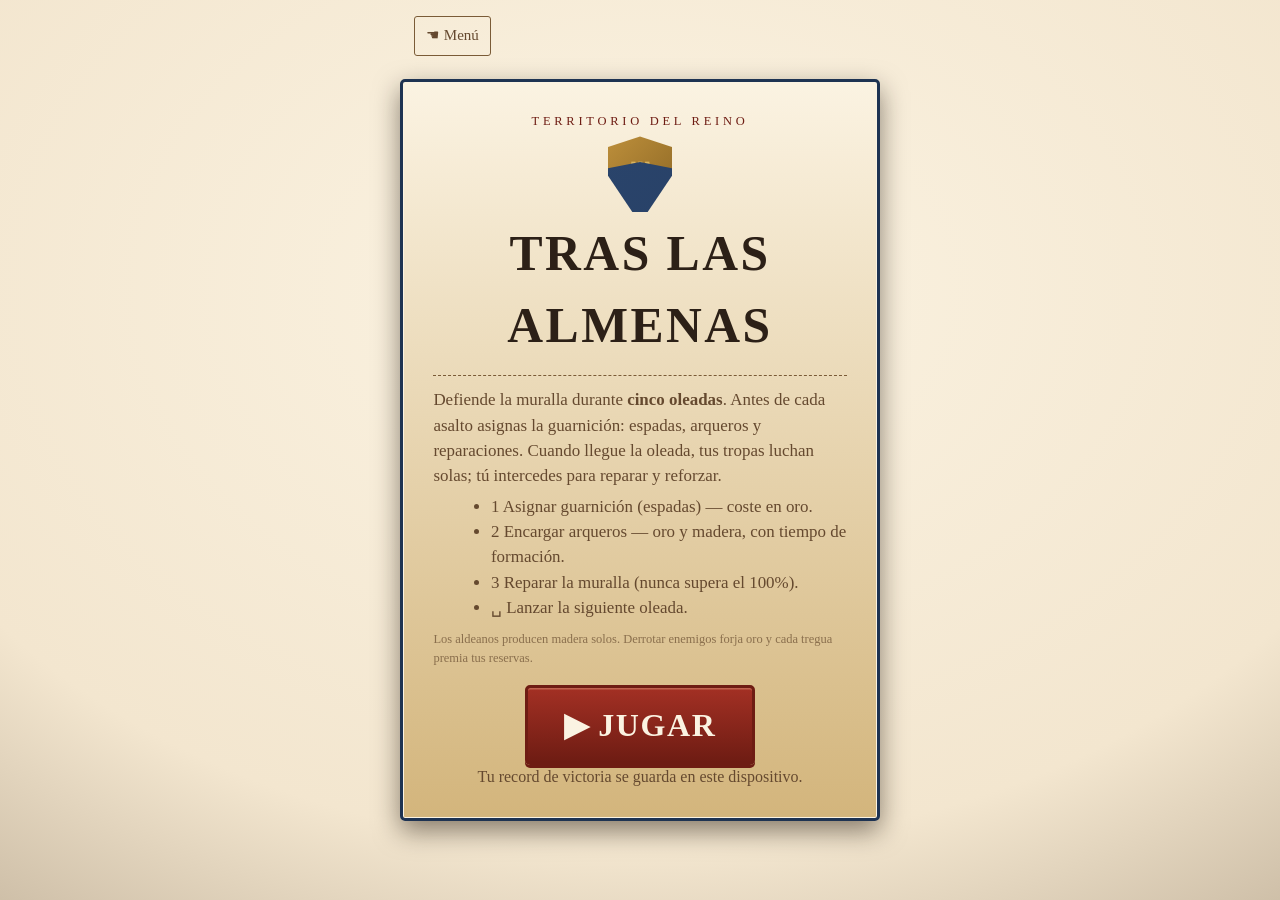
==== commit d3cf3054: "Limpia filtraciones del modelo (Sol/DeepSeek) en producción" ====
--- a/castillo.html
+++ b/castillo.html
@@ -16,7 +16,7 @@
   <!-- Pantalla de título (convenio del verificador) -->
   <div class="overlay" id="mj-titulo">
     <section class="panel-titulo">
-      <div class="reino">Territorio de Sol</div>
+      <div class="reino">Territorio del Reino</div>
       <div class="crest" role="img" aria-label="Escudo"></div>
       <h2>Tras las Almenas</h2>
       <div class="mecanica-texto">
@@ -87,7 +87,7 @@
 <!-- Pantalla final (victoria/derrota) -->
 <div class="overlay" id="mj-fin" hidden>
   <section class="panel-titulo panel--victoria">
-    <div class="reino">Territorio de Sol</div>
+    <div class="reino">Territorio del Reino</div>
     <div class="crest" role="img" aria-label="Escudo"></div>
     <h2 id="fin-titulo">Victoria</h2>
     <p id="fin-sub" class="muted">Las cinco oleadas han sido repelidas.</p>
